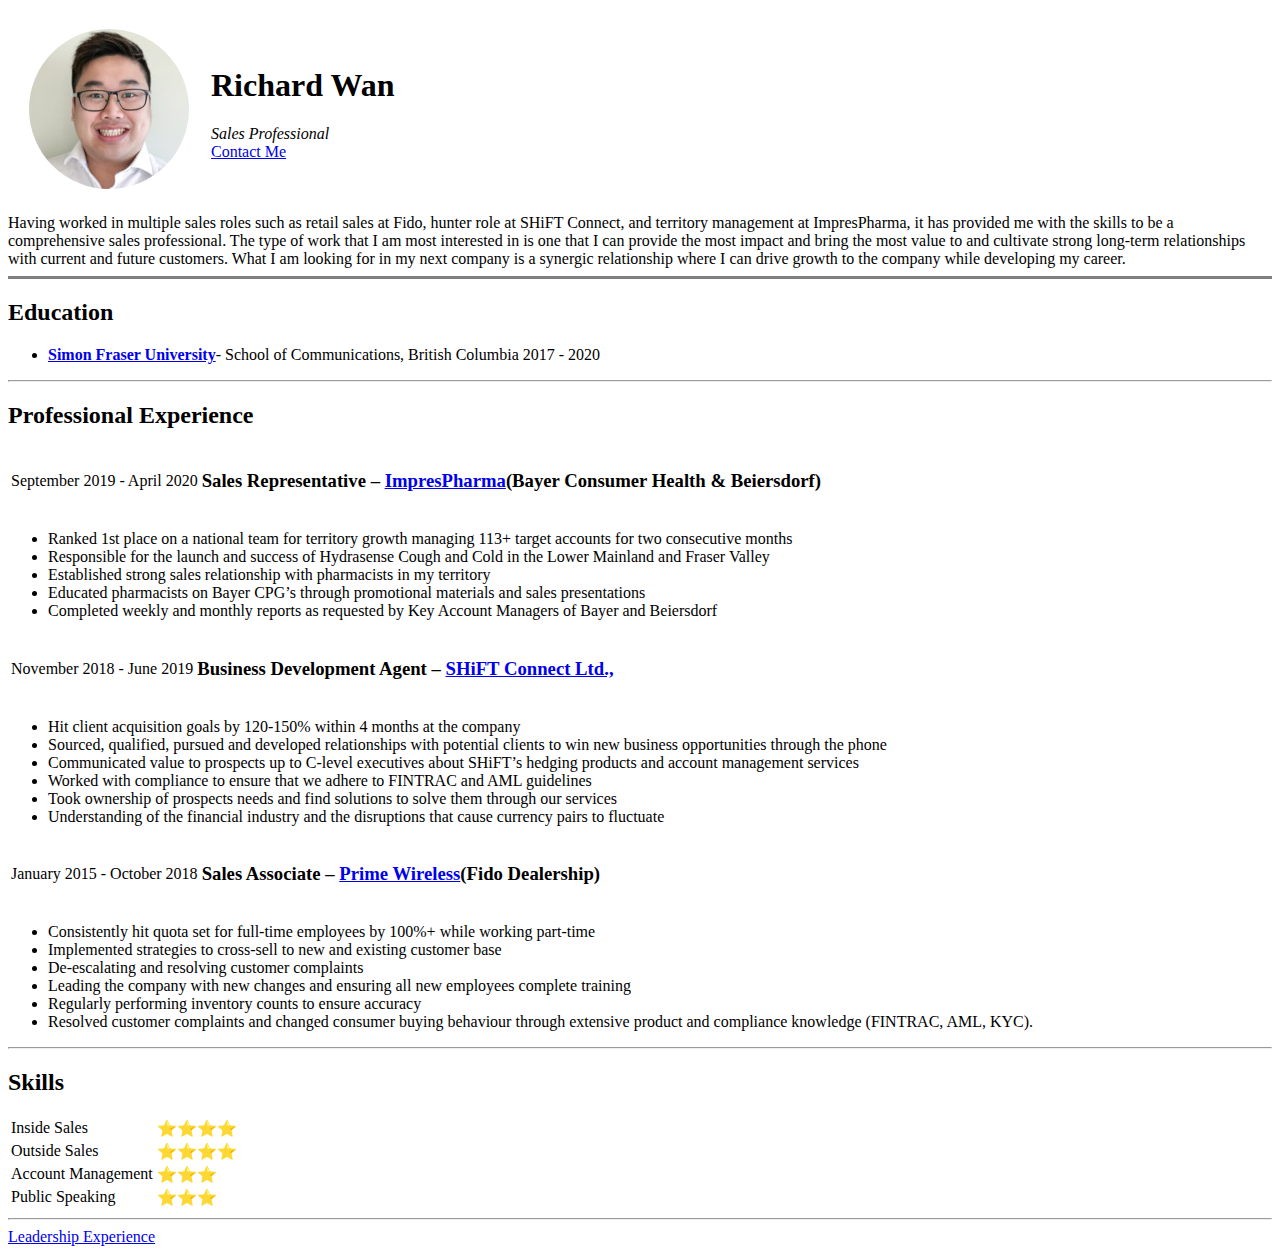
==== index.html @ c8c010b5 "Add initial cv website files" ====
<!DOCTYPE html>
<html lang="en" dir="ltr">

<head>
  <meta charset="utf-8">
  <title>Richard's Personal Site</title>
</head>


  <table cellspacing= "20">
    <tr>
      <td><img src= "Richard Wan.png" alt="Richard Wan Profile Picture "></td>
      <td>
        <h1>Richard Wan</h1>
        <p><em>Sales Professional</em><br /><a href="Contact.html">Contact Me</a></p>
     </td>
    </tr>

  </table>





  <p2>Having worked in multiple sales roles such as retail sales at Fido, hunter role at SHiFT Connect,
    and territory management at ImpresPharma, it has provided me with the skills to be a comprehensive
    sales professional. The type of work that I am most interested in is one that I can provide the most
    impact and bring the most value to and cultivate strong long-term relationships with current and future
    customers. What I am looking for in my next company is a synergic relationship where I can drive growth to
    the company while developing my career.</p2>
  <hr size="3" noshade>
  <h2>Education</h2>
    <ul>
      <li><strong><a href="https://www.sfu.ca/">Simon Fraser University</a></strong>- School of Communications, British Columbia 2017 - 2020</li>
    </ul>
  <hr /> 

  <h2>Professional Experience</h2>

    <table>
      <tr>
        <td>September 2019 - April 2020</td>
        <td>  <h3>Sales Representative – <a href="https://imprespharma.ca">ImpresPharma</a>(Bayer Consumer Health & Beiersdorf)</h3> </td>
      </tr>
    </table>

      <ul>
        <li>Ranked 1st place on a national team for territory growth managing 113+ target accounts for two consecutive months</li>
        <li>Responsible for the launch and success of Hydrasense Cough and Cold in the Lower Mainland and Fraser Valley</li>
        <li>Established strong sales relationship with pharmacists in my territory</li>
        <li>Educated pharmacists on Bayer CPG’s through promotional materials and sales presentations </li>
        <li>Completed weekly and monthly reports as requested by Key Account Managers of Bayer and Beiersdorf</li>
      </ul>

      <table>
        <tr>
          <td>November 2018 - June 2019</td>
          <td> <h3><strong>Business Development Agent – <a href="https://shiftconnect.com">SHiFT Connect Ltd.,</a></strong> </h3> </td>
        </tr>
      </table>

      <ul>
        <li>Hit client acquisition goals by 120-150% within 4 months at the company </li>
        <li>Sourced, qualified, pursued and developed relationships with potential clients to win new business opportunities
       through the phone</li>
        <li>Communicated value to prospects up to C-level executives about SHiFT’s hedging products and account
       management services</li>
        <li>Worked with compliance to ensure that we adhere to FINTRAC and AML guidelines</li>
        <li>Took ownership of prospects needs and find solutions to solve them through our services</li>
        <li>Understanding of the financial industry and the disruptions that cause currency pairs to fluctuate </li>
      </ul>


      <table>
        <tr>
          <td>January 2015 - October 2018</td>
          <td> <h3><strong>Sales Associate – <a href="https://www.primecomms.ca/">Prime Wireless</a>(Fido Dealership)</strong></h3> </td>
        </tr>
      </table>
    <ul>
      <li>Consistently hit quota set for full-time employees by 100%+ while working part-time </li>
      <li>Implemented strategies to cross-sell to new and existing customer base</li>
      <li>De-escalating and resolving customer complaints</li>
      <li>Leading the company with new changes and ensuring all new employees complete training</li>
      <li> Regularly performing inventory counts to ensure accuracy</li>
      <li>Resolved customer complaints and changed consumer buying behaviour through extensive product and compliance knowledge (FINTRAC, AML, KYC).</li>
    </ul>

    <hr />

    <table>
      <h2>Skills</h2>


      <tr>
        <td>Inside Sales</td>
        <td>⭐⭐⭐⭐</td>
      </tr>

      <tr>
        <td>Outside Sales</td>
        <td>⭐⭐⭐⭐</td>
      </tr>

      <tr>
        <td>Account Management</td>
        <td>⭐⭐⭐</td>
      </tr>

      <tr>
        <td>Public Speaking</td>
        <td>⭐⭐⭐</td>
      </tr>

  </table>

<hr />


<a href="leadership.html">Leadership Experience</a>
</body>

</html>
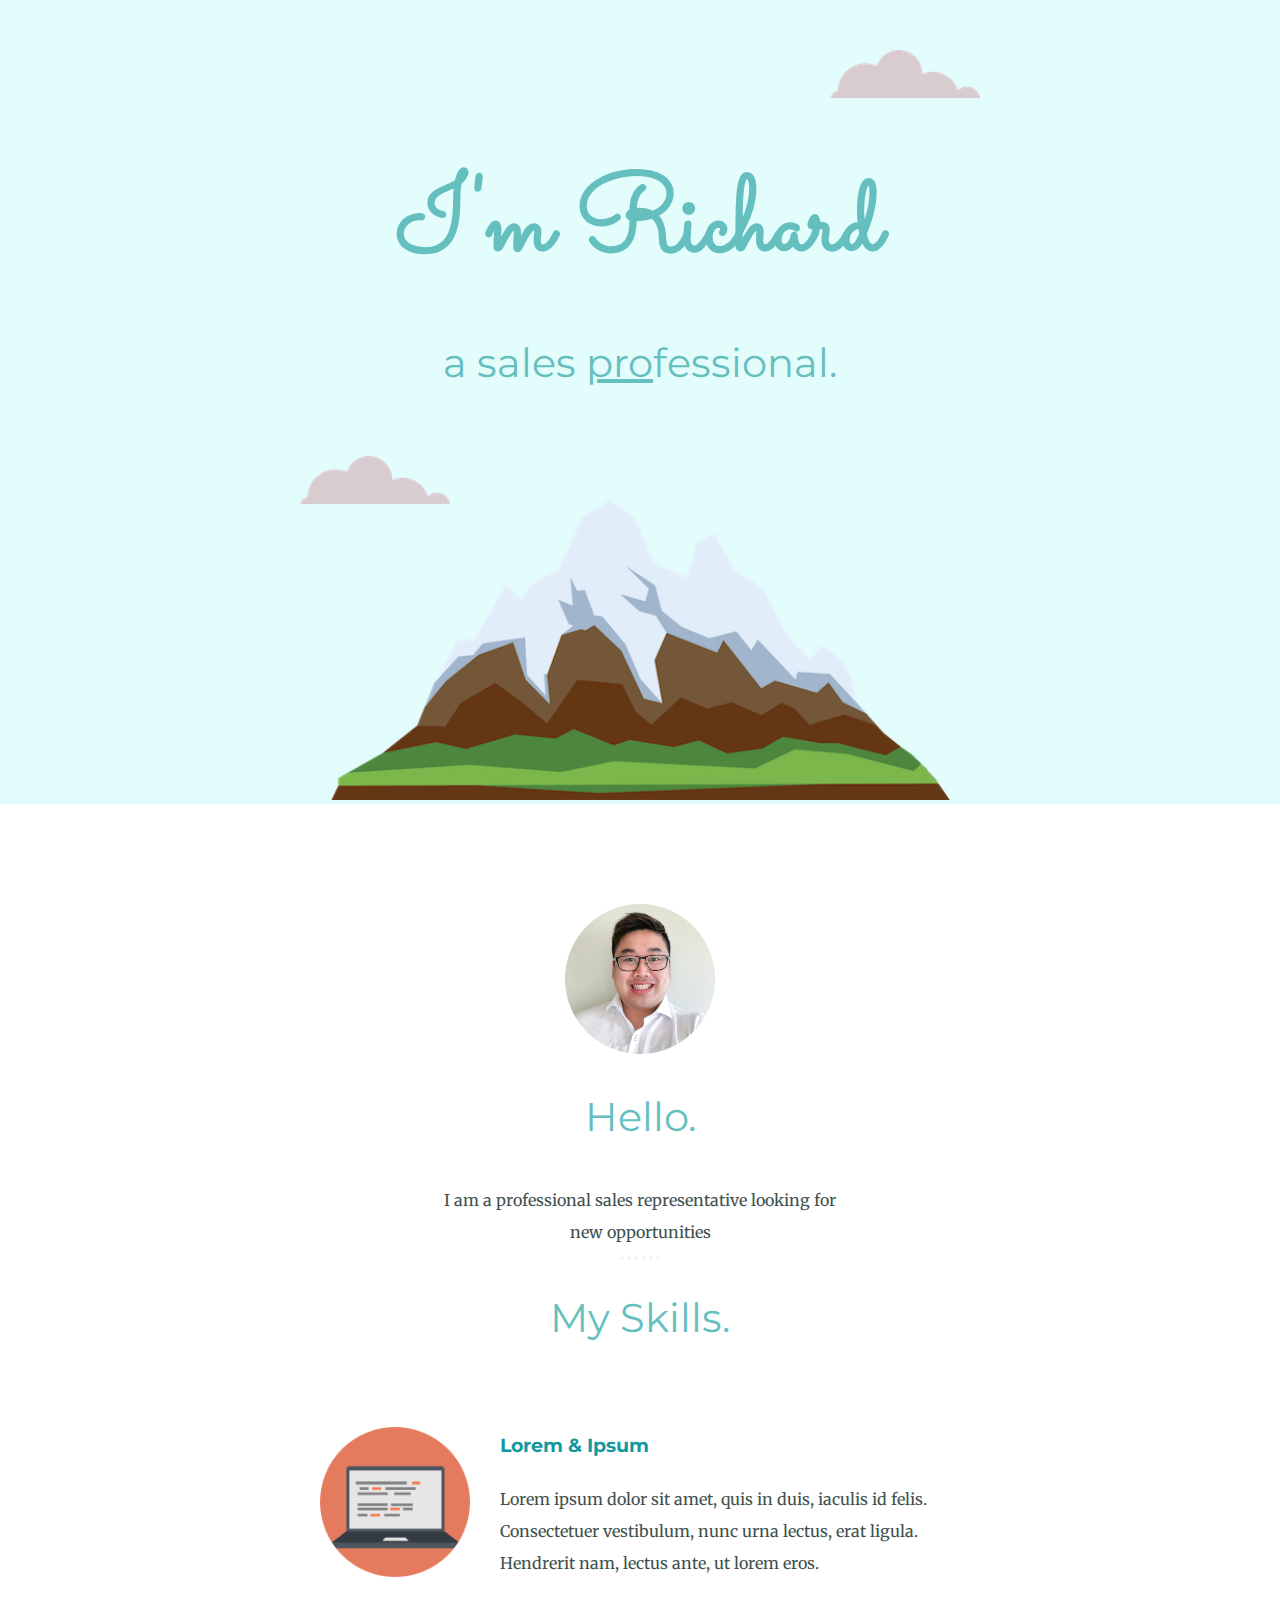
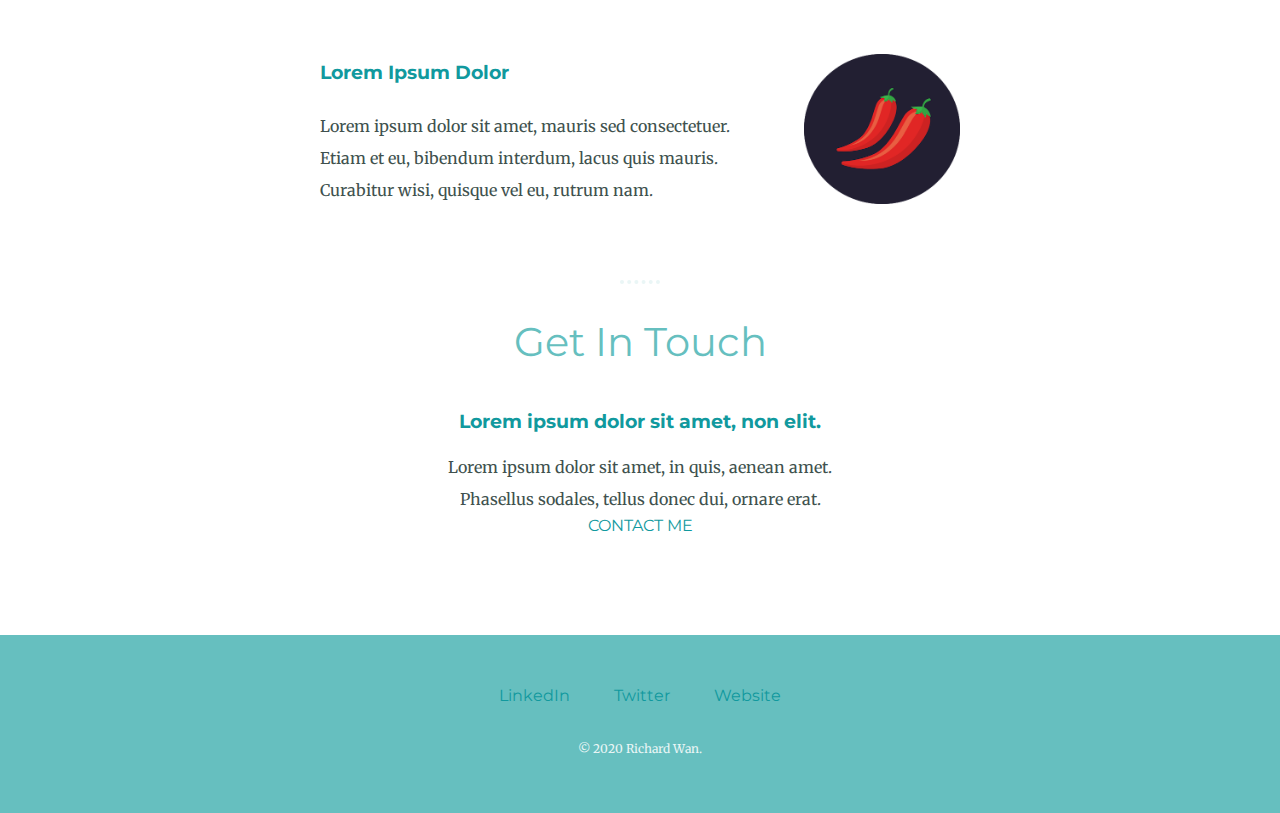
==== commit 9670bafa: "My Personal Site" ====
--- a/index.html
+++ b/index.html
@@ -1,123 +1,58 @@
 <!DOCTYPE html>
 <html lang="en" dir="ltr">
+  <head>
+    <meta charset="utf-8">
+    <title>Richard Wan</title>
+    <link rel="favicon" href="favicon.ico">
+    <link rel="stylesheet" href="css/styles.css">
+    <link href="https://fonts.googleapis.com/css?family=Merriweather|Montserrat|Sacramento&display=swap" rel="stylesheet">
+  </head>
 
-<head>
-  <meta charset="utf-8">
-  <title>Richard's Personal Site</title>
-</head>
+  <body>
+    <div class="top-container">
+      <img class="top-cloud" src="images/cloud.png" alt="cloud img">
+      <h1>I'm Richard</h1>
+      <h2>a sales <span class="pro">pro</span>fessional.</h2>
+      <img class="bottom-cloud" src="images/cloud.png" alt="cloud img">
+      <img class ="mountain" src="images/mountain.png" alt="mountain img">
+    </div>
+    <div class="middle-container">
+      <div class="profile">
+        <img class="richard-photo" src="images/myPhoto.png" alt="Richard's img">
+        <h2>Hello.</h2>
+        <p class="introduction">I am a professional sales representative looking for new opportunities</p>
+      </div>
+      <hr>
+      <div class="skills">
+        <h2>My Skills.</h2>
+        <div class="skill-row">
+          <img class="computer" src="images/computer.png" alt="computer img">
+          <h3>Lorem & Ipsum</h3>
+          <p>Lorem ipsum dolor sit amet, quis in duis, iaculis id felis. Consectetuer vestibulum, nunc urna lectus, erat ligula. Hendrerit nam, lectus ante, ut lorem eros.</p>
+        </div>
+        <div class="skill-row">
+          <img class="chilli" src="images/chillies.png" alt="chilli img">
+          <h3>Lorem Ipsum Dolor</h3>
+          <p>Lorem ipsum dolor sit amet, mauris sed consectetuer. Etiam et eu, bibendum interdum, lacus quis mauris. Curabitur wisi, quisque vel eu, rutrum nam.</p>
+        </div>
+      </div>
+      <hr>
+      <div class="contact-me">
+        <h2>Get In Touch</h2>
+        <h3>Lorem ipsum dolor sit amet, non elit.</h3>
+        <p class="contact-message">Lorem ipsum dolor sit amet, in quis, aenean amet. Phasellus sodales, tellus donec dui, ornare erat.</p>
+        <a class="btn" href="mailto:richard.wan00@gmail.com">CONTACT ME</a>
+      </div>
+    </div>
 
 
-  <table cellspacing= "20">
-    <tr>
-      <td><img src= "Richard Wan.png" alt="Richard Wan Profile Picture "></td>
-      <td>
-        <h1>Richard Wan</h1>
-        <p><em>Sales Professional</em><br /><a href="Contact.html">Contact Me</a></p>
-     </td>
-    </tr>
-
-  </table>
+    <div class="bottom-container">
+      <a class="footer-link" href="https://www.linkedin.com/">LinkedIn</a>
+      <a class="footer-link" href="https://twitter.com/">Twitter</a>
+      <a class="footer-link" href="https://www.appbrewery.co/">Website</a>
+      <p class="copyright">© 2020 Richard Wan.</p>
+    </div>
 
 
-
-
-
-  <p2>Having worked in multiple sales roles such as retail sales at Fido, hunter role at SHiFT Connect,
-    and territory management at ImpresPharma, it has provided me with the skills to be a comprehensive
-    sales professional. The type of work that I am most interested in is one that I can provide the most
-    impact and bring the most value to and cultivate strong long-term relationships with current and future
-    customers. What I am looking for in my next company is a synergic relationship where I can drive growth to
-    the company while developing my career.</p2>
-  <hr size="3" noshade>
-  <h2>Education</h2>
-    <ul>
-      <li><strong><a href="https://www.sfu.ca/">Simon Fraser University</a></strong>- School of Communications, British Columbia 2017 - 2020</li>
-    </ul>
-  <hr /> 
-
-  <h2>Professional Experience</h2>
-
-    <table>
-      <tr>
-        <td>September 2019 - April 2020</td>
-        <td>  <h3>Sales Representative – <a href="https://imprespharma.ca">ImpresPharma</a>(Bayer Consumer Health & Beiersdorf)</h3> </td>
-      </tr>
-    </table>
-
-      <ul>
-        <li>Ranked 1st place on a national team for territory growth managing 113+ target accounts for two consecutive months</li>
-        <li>Responsible for the launch and success of Hydrasense Cough and Cold in the Lower Mainland and Fraser Valley</li>
-        <li>Established strong sales relationship with pharmacists in my territory</li>
-        <li>Educated pharmacists on Bayer CPG’s through promotional materials and sales presentations </li>
-        <li>Completed weekly and monthly reports as requested by Key Account Managers of Bayer and Beiersdorf</li>
-      </ul>
-
-      <table>
-        <tr>
-          <td>November 2018 - June 2019</td>
-          <td> <h3><strong>Business Development Agent – <a href="https://shiftconnect.com">SHiFT Connect Ltd.,</a></strong> </h3> </td>
-        </tr>
-      </table>
-
-      <ul>
-        <li>Hit client acquisition goals by 120-150% within 4 months at the company </li>
-        <li>Sourced, qualified, pursued and developed relationships with potential clients to win new business opportunities
-       through the phone</li>
-        <li>Communicated value to prospects up to C-level executives about SHiFT’s hedging products and account
-       management services</li>
-        <li>Worked with compliance to ensure that we adhere to FINTRAC and AML guidelines</li>
-        <li>Took ownership of prospects needs and find solutions to solve them through our services</li>
-        <li>Understanding of the financial industry and the disruptions that cause currency pairs to fluctuate </li>
-      </ul>
-
-
-      <table>
-        <tr>
-          <td>January 2015 - October 2018</td>
-          <td> <h3><strong>Sales Associate – <a href="https://www.primecomms.ca/">Prime Wireless</a>(Fido Dealership)</strong></h3> </td>
-        </tr>
-      </table>
-    <ul>
-      <li>Consistently hit quota set for full-time employees by 100%+ while working part-time </li>
-      <li>Implemented strategies to cross-sell to new and existing customer base</li>
-      <li>De-escalating and resolving customer complaints</li>
-      <li>Leading the company with new changes and ensuring all new employees complete training</li>
-      <li> Regularly performing inventory counts to ensure accuracy</li>
-      <li>Resolved customer complaints and changed consumer buying behaviour through extensive product and compliance knowledge (FINTRAC, AML, KYC).</li>
-    </ul>
-
-    <hr />
-
-    <table>
-      <h2>Skills</h2>
-
-
-      <tr>
-        <td>Inside Sales</td>
-        <td>⭐⭐⭐⭐</td>
-      </tr>
-
-      <tr>
-        <td>Outside Sales</td>
-        <td>⭐⭐⭐⭐</td>
-      </tr>
-
-      <tr>
-        <td>Account Management</td>
-        <td>⭐⭐⭐</td>
-      </tr>
-
-      <tr>
-        <td>Public Speaking</td>
-        <td>⭐⭐⭐</td>
-      </tr>
-
-  </table>
-
-<hr />
-
-
-<a href="leadership.html">Leadership Experience</a>
-</body>
-
+  </body>
 </html>
--- a/css/styles.css
+++ b/css/styles.css
@@ -0,0 +1,134 @@
+body {
+  margin: 0;
+  text-align: center;
+  font-family: Merriweather, sans-serif;
+}
+
+h1 {
+  font-size: 6.625rem;
+  margin: 50px auto 0 auto;
+  font-family: Sacramento, cursive;
+  color: #66BFBF;
+
+
+}
+
+h2 {
+  font-family: Montserrat, sans-serif;
+  font-size: 2.5rem;
+  color: #66BFBF;
+  font-weight: normal;
+  padding-bottom: 10px;
+
+
+}
+
+h3 {
+  font-family: Montserrat, sans-serif;
+  color: #11999E;
+
+}
+
+hr {
+  border-style: dotted none none none;
+  border-color: #EAF6F6;
+  border-width: 4px;
+  width: 40px;
+
+}
+p {
+  color: #40514E;
+  line-height: 2;
+}
+
+
+
+.top-container {
+  background-color: #e3fdfd;
+  position: relative;
+  padding-top: 100px;
+}
+
+.middle-container {
+  margin: 100px 0;
+}
+
+.introduction {
+  width: 400px;
+  margin: 0 auto 0 auto;
+}
+
+
+.footer-link {
+  color: #11999E;
+}
+
+.contact-message {
+  width: 400px;
+  margin: 0 auto 0 auto;
+}
+
+.top-cloud {
+  position: absolute;
+  right: 300px;
+  top: 50px;
+}
+
+.bottom-cloud {
+  position: absolute;
+  left: 300px;
+  bottom: 300px;
+}
+
+.mountain {
+  height: 370px;
+}
+
+.pro {
+  text-decoration: underline;
+}
+
+.richard-photo {
+  height: 150px;
+}
+.computer{
+  height: 150px;
+  float: left;
+  margin-right: 30px;
+}
+.chilli {
+  height: 150px;
+  float: right;
+  margin-left: 30px
+}
+
+
+.skill-row {
+  width: 50%;
+  margin: 75px auto 74px auto;
+  text-align: left;
+  line-height: 2;
+}
+
+
+.bottom-container {
+  background-color: #66BFBF;
+  padding: 50px 0 20px;
+}
+
+a {
+  color: #11999E;
+  font-family: Montserrat, sans-serif;
+  margin: 10px 20px;
+  text-decoration: none;
+}
+
+a:hover {
+  color: #EAF6F6;
+}
+
+.copyright {
+  color: #EAF6F6;
+  font-size: 0.75rem;
+  padding: 20px 0;
+}
